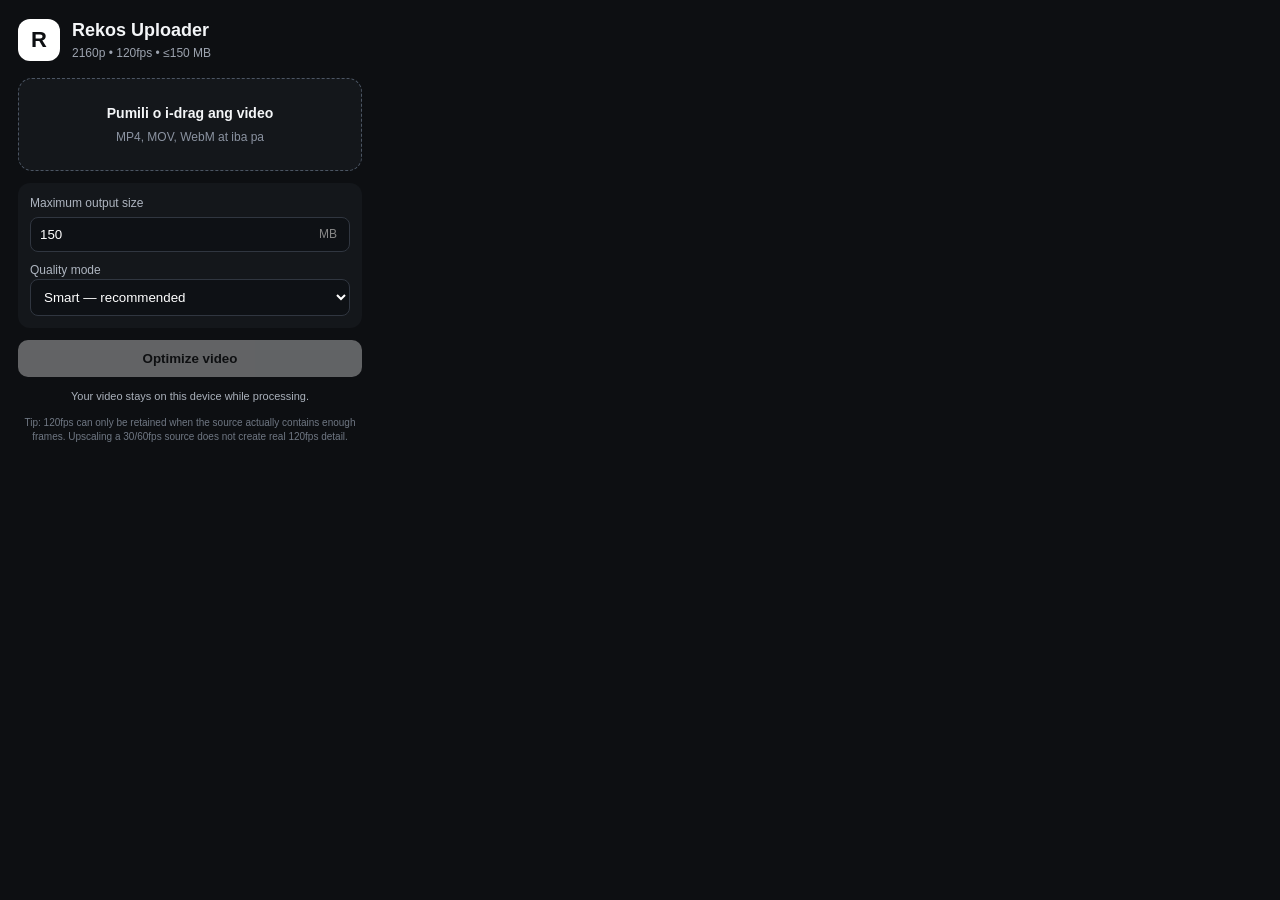
==== popup.html @ f7f6ed8e "Add files via upload" ====
<!doctype html>
<html lang="en">
<head>
  <meta charset="utf-8">
  <meta name="viewport" content="width=device-width,initial-scale=1">
  <title>Rekos Uploader</title>
  <link rel="stylesheet" href="popup.css">
</head>
<body>
  <main class="app">
    <header>
      <div class="logo">R</div>
      <div><h1>Rekos Uploader</h1><p>2160p • 120fps • ≤150 MB</p></div>
    </header>

    <label class="drop" id="dropZone">
      <input id="fileInput" type="file" accept="video/*">
      <span class="drop-title">Pumili o i-drag ang video</span>
      <span class="drop-sub">MP4, MOV, WebM at iba pa</span>
    </label>

    <section id="details" class="panel hidden">
      <div class="row"><span>Input</span><strong id="inputName">—</strong></div>
      <div class="row"><span>Size</span><strong id="inputSize">—</strong></div>
      <div class="row"><span>Target</span><strong>3840×2160 • 120 FPS</strong></div>
    </section>

    <section class="controls">
      <label>Maximum output size
        <div class="input-wrap"><input id="maxMb" type="number" min="10" max="150" value="150"><span>MB</span></div>
      </label>
      <label>Quality mode
        <select id="quality"><option value="smart">Smart — recommended</option><option value="quality">Quality priority</option><option value="size">Size priority</option></select>
      </label>
    </section>

    <button id="optimize" class="primary" disabled>Optimize video</button>
    <button id="download" class="secondary hidden">Download optimized video</button>

    <section id="progressPanel" class="panel hidden">
      <div class="progress-head"><span id="status">Preparing…</span><span id="percent">0%</span></div>
      <div class="bar"><i id="bar"></i></div>
      <p id="log">FFmpeg is running locally in your browser.</p>
    </section>

    <div id="notice" class="notice">Your video stays on this device while processing.</div>
    <footer>Tip: 120fps can only be retained when the source actually contains enough frames. Upscaling a 30/60fps source does not create real 120fps detail.</footer>
  </main>
  <script src="popup.js"></script>
</body>
</html>
---- popup.css ----
*{box-sizing:border-box}body{margin:0;background:#0d0f12;color:#f4f6f8;font:14px/1.4 Arial,sans-serif;width:380px}.app{padding:18px}header{display:flex;gap:12px;align-items:center;margin-bottom:16px}.logo{width:42px;height:42px;border-radius:12px;background:#fff;color:#0d0f12;display:grid;place-items:center;font-weight:900;font-size:22px}h1{font-size:18px;margin:0}header p{margin:2px 0 0;color:#9ca3af;font-size:12px}.drop{border:1.5px dashed #4b5563;border-radius:14px;padding:25px 12px;text-align:center;display:block;cursor:pointer;background:#14171b}.drop:hover{border-color:#fff}.drop input{display:none}.drop-title{display:block;font-weight:700}.drop-sub{display:block;color:#8b93a1;font-size:12px;margin-top:5px}.panel,.controls{background:#14171b;border-radius:12px;padding:12px;margin-top:12px}.row{display:flex;justify-content:space-between;gap:12px;padding:4px 0}.row span{color:#9299a5}.row strong{max-width:230px;overflow:hidden;text-overflow:ellipsis;white-space:nowrap}.controls label{display:block;color:#aeb5c0;font-size:12px;margin-bottom:10px}.controls label:last-child{margin-bottom:0}.input-wrap{display:flex;margin-top:5px}.input-wrap input,.controls select{width:100%;border:1px solid #303640;background:#0e1115;color:#fff;border-radius:8px;padding:9px}.input-wrap span{margin-left:-40px;padding:9px;color:#888}.primary,.secondary{width:100%;border:0;border-radius:10px;padding:11px;margin-top:12px;font-weight:700;cursor:pointer}.primary{background:#fff;color:#111}.primary:disabled{opacity:.35;cursor:not-allowed}.secondary{background:#252a31;color:#fff}.hidden{display:none}.progress-head{display:flex;justify-content:space-between;font-weight:700}.bar{height:8px;background:#292e35;border-radius:99px;overflow:hidden;margin-top:8px}.bar i{display:block;height:100%;width:0;background:#fff}.panel p{font-size:11px;color:#9ca3af;margin:8px 0 0}.notice{font-size:11px;color:#aab1bb;text-align:center;margin:12px 0}footer{font-size:10px;line-height:1.4;color:#6f7783;text-align:center}
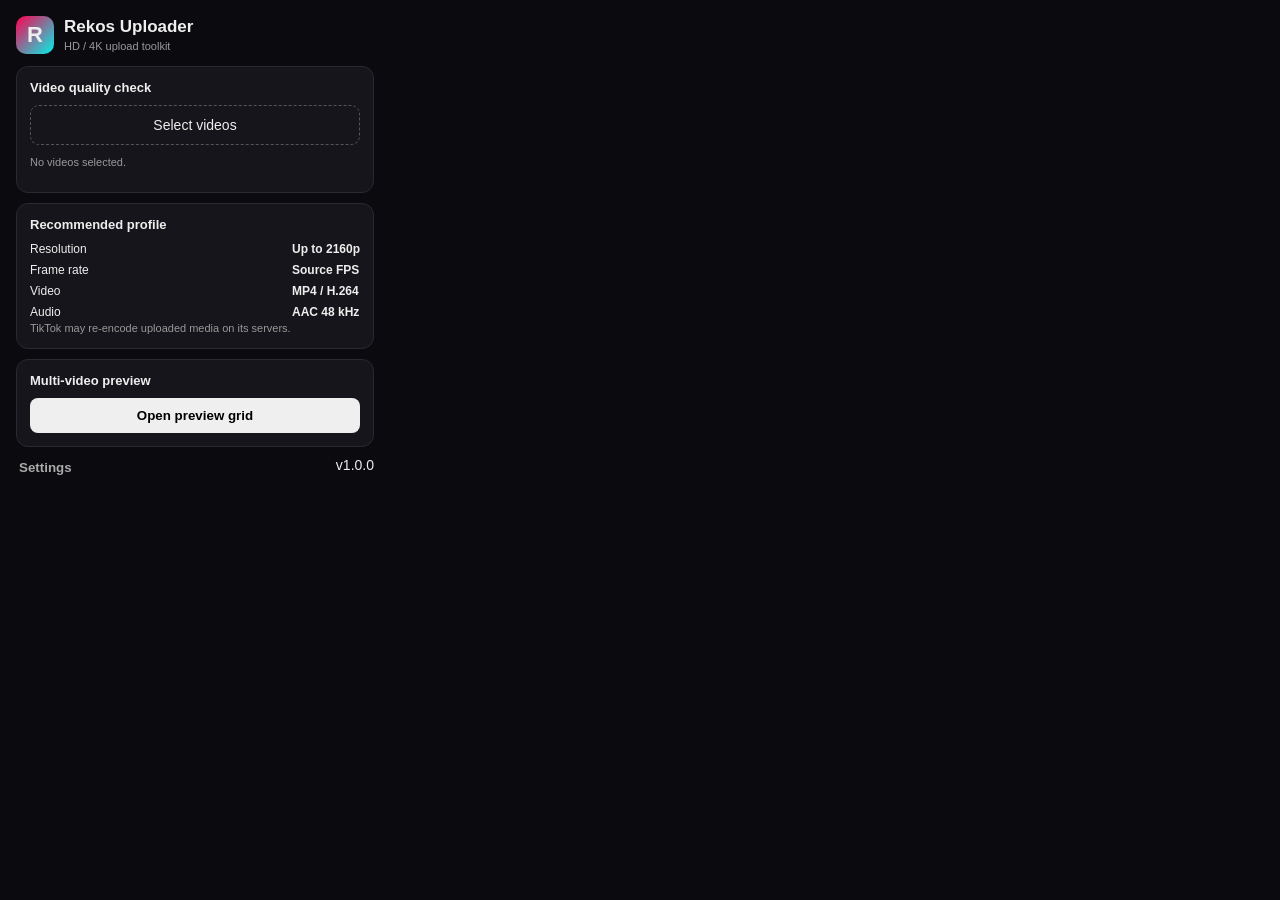
==== commit 08a048ed: "Add files via upload" ====
--- a/popup.html
+++ b/popup.html
@@ -1,51 +1,6 @@
-<!doctype html>
-<html lang="en">
-<head>
-  <meta charset="utf-8">
-  <meta name="viewport" content="width=device-width,initial-scale=1">
-  <title>Rekos Uploader</title>
-  <link rel="stylesheet" href="popup.css">
-</head>
-<body>
-  <main class="app">
-    <header>
-      <div class="logo">R</div>
-      <div><h1>Rekos Uploader</h1><p>2160p • 120fps • ≤150 MB</p></div>
-    </header>
-
-    <label class="drop" id="dropZone">
-      <input id="fileInput" type="file" accept="video/*">
-      <span class="drop-title">Pumili o i-drag ang video</span>
-      <span class="drop-sub">MP4, MOV, WebM at iba pa</span>
-    </label>
-
-    <section id="details" class="panel hidden">
-      <div class="row"><span>Input</span><strong id="inputName">—</strong></div>
-      <div class="row"><span>Size</span><strong id="inputSize">—</strong></div>
-      <div class="row"><span>Target</span><strong>3840×2160 • 120 FPS</strong></div>
-    </section>
-
-    <section class="controls">
-      <label>Maximum output size
-        <div class="input-wrap"><input id="maxMb" type="number" min="10" max="150" value="150"><span>MB</span></div>
-      </label>
-      <label>Quality mode
-        <select id="quality"><option value="smart">Smart — recommended</option><option value="quality">Quality priority</option><option value="size">Size priority</option></select>
-      </label>
-    </section>
-
-    <button id="optimize" class="primary" disabled>Optimize video</button>
-    <button id="download" class="secondary hidden">Download optimized video</button>
-
-    <section id="progressPanel" class="panel hidden">
-      <div class="progress-head"><span id="status">Preparing…</span><span id="percent">0%</span></div>
-      <div class="bar"><i id="bar"></i></div>
-      <p id="log">FFmpeg is running locally in your browser.</p>
-    </section>
-
-    <div id="notice" class="notice">Your video stays on this device while processing.</div>
-    <footer>Tip: 120fps can only be retained when the source actually contains enough frames. Upscaling a 30/60fps source does not create real 120fps detail.</footer>
-  </main>
-  <script src="popup.js"></script>
-</body>
-</html>
+<!doctype html><meta charset="utf-8"><title>Rekos Uploader</title><link rel="stylesheet" href="popup.css"><main>
+<header><b>R</b><div><h1>Rekos Uploader</h1><small>HD / 4K upload toolkit</small></div></header>
+<section><h2>Video quality check</h2><label class="file"><input id="files" type="file" accept="video/*" multiple> Select videos</label><p id="summary">No videos selected.</p><div id="list"></div></section>
+<section><h2>Recommended profile</h2><div class="grid"><span>Resolution</span><strong>Up to 2160p</strong><span>Frame rate</span><strong>Source FPS</strong><span>Video</span><strong>MP4 / H.264</strong><span>Audio</span><strong>AAC 48 kHz</strong></div><small>TikTok may re-encode uploaded media on its servers.</small></section>
+<section><h2>Multi-video preview</h2><button id="preview">Open preview grid</button></section>
+<footer><button id="options">Settings</button><span>v1.0.0</span></footer></main><script src="popup.js"></script>
--- a/popup.css
+++ b/popup.css
@@ -1 +1 @@
-*{box-sizing:border-box}body{margin:0;background:#0d0f12;color:#f4f6f8;font:14px/1.4 Arial,sans-serif;width:380px}.app{padding:18px}header{display:flex;gap:12px;align-items:center;margin-bottom:16px}.logo{width:42px;height:42px;border-radius:12px;background:#fff;color:#0d0f12;display:grid;place-items:center;font-weight:900;font-size:22px}h1{font-size:18px;margin:0}header p{margin:2px 0 0;color:#9ca3af;font-size:12px}.drop{border:1.5px dashed #4b5563;border-radius:14px;padding:25px 12px;text-align:center;display:block;cursor:pointer;background:#14171b}.drop:hover{border-color:#fff}.drop input{display:none}.drop-title{display:block;font-weight:700}.drop-sub{display:block;color:#8b93a1;font-size:12px;margin-top:5px}.panel,.controls{background:#14171b;border-radius:12px;padding:12px;margin-top:12px}.row{display:flex;justify-content:space-between;gap:12px;padding:4px 0}.row span{color:#9299a5}.row strong{max-width:230px;overflow:hidden;text-overflow:ellipsis;white-space:nowrap}.controls label{display:block;color:#aeb5c0;font-size:12px;margin-bottom:10px}.controls label:last-child{margin-bottom:0}.input-wrap{display:flex;margin-top:5px}.input-wrap input,.controls select{width:100%;border:1px solid #303640;background:#0e1115;color:#fff;border-radius:8px;padding:9px}.input-wrap span{margin-left:-40px;padding:9px;color:#888}.primary,.secondary{width:100%;border:0;border-radius:10px;padding:11px;margin-top:12px;font-weight:700;cursor:pointer}.primary{background:#fff;color:#111}.primary:disabled{opacity:.35;cursor:not-allowed}.secondary{background:#252a31;color:#fff}.hidden{display:none}.progress-head{display:flex;justify-content:space-between;font-weight:700}.bar{height:8px;background:#292e35;border-radius:99px;overflow:hidden;margin-top:8px}.bar i{display:block;height:100%;width:0;background:#fff}.panel p{font-size:11px;color:#9ca3af;margin:8px 0 0}.notice{font-size:11px;color:#aab1bb;text-align:center;margin:12px 0}footer{font-size:10px;line-height:1.4;color:#6f7783;text-align:center}
+*{box-sizing:border-box}body{margin:0;background:#0b0b0f;color:#eee;font:14px Arial;width:390px}main{padding:16px}header{display:flex;gap:10px;align-items:center;margin-bottom:12px}header>b{display:grid;place-items:center;width:38px;height:38px;border-radius:10px;background:linear-gradient(135deg,#ff0050,#00f2ea);font-size:22px}h1{font-size:17px;margin:0}small,p{color:#999;font-size:11px}.card,section{background:#15151b;border:1px solid #292932;border-radius:12px;padding:13px;margin:10px 0}h2{font-size:13px;margin:0 0 10px}.file{display:block;text-align:center;padding:11px;border:1px dashed #555;border-radius:9px;cursor:pointer}.file input{display:none}.row{padding:7px 0;border-bottom:1px solid #292932;font-size:12px}.grid{display:grid;grid-template-columns:1fr auto;gap:7px;font-size:12px}button{width:100%;padding:10px;border:0;border-radius:8px;font-weight:700;cursor:pointer}footer{display:flex;justify-content:space-between;margin-top:10px}footer button{width:auto;background:none;color:#aaa;padding:3px}
